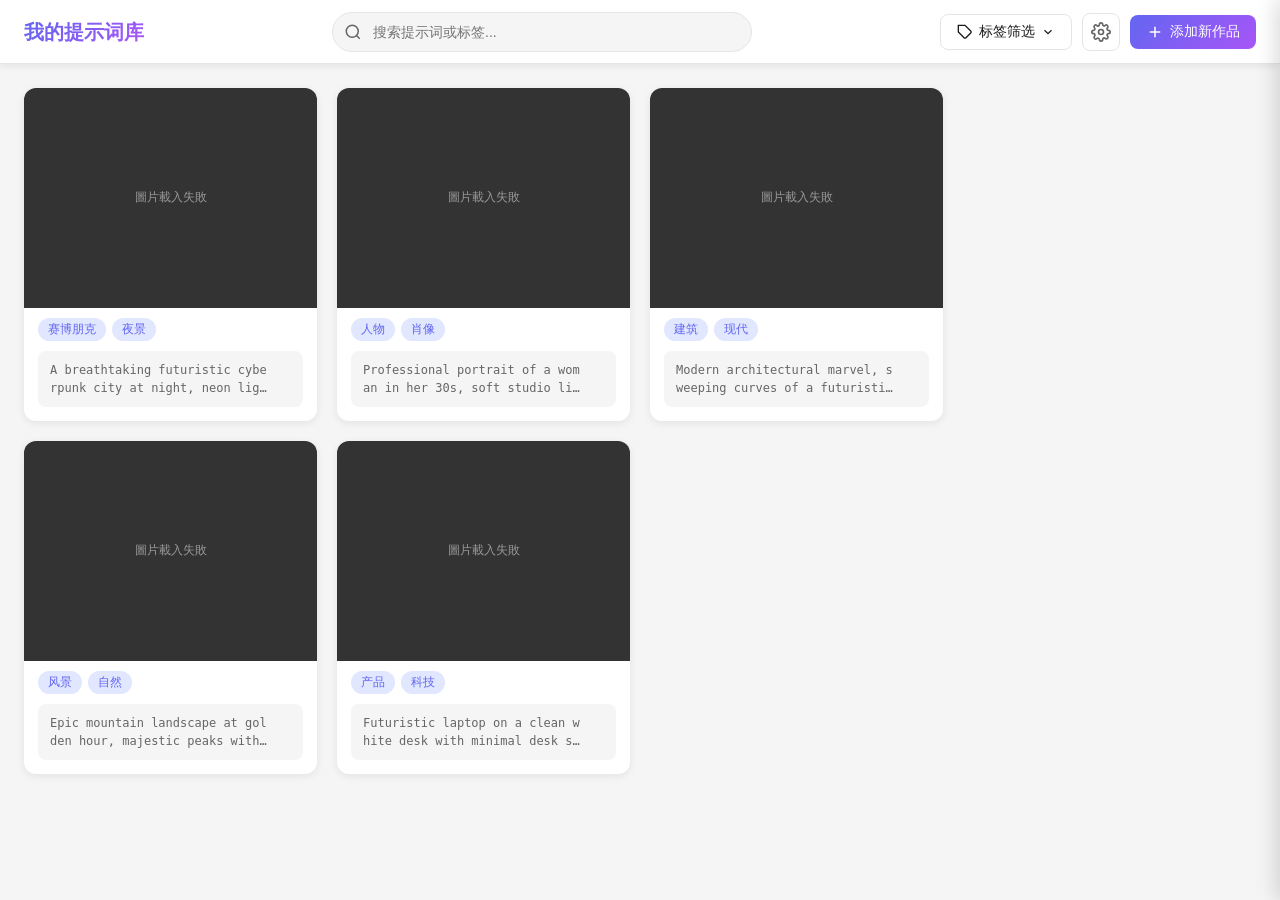
==== index.html @ a00c1ee7 "推翻重写：我的提示词库 - localStorage 本地提示词收藏管理工具" ====
<!DOCTYPE html>
<html lang="zh-CN">
<head>
  <meta charset="UTF-8">
  <meta name="viewport" content="width=device-width, initial-scale=1.0">
  <title>我的提示词库</title>
  <link rel="stylesheet" href="styles.css">
</head>
<body>
  <!-- 顶部导航栏 -->
  <nav class="navbar" id="navbar">
    <div class="nav-left">
      <h1 class="app-title">我的提示词库</h1>
    </div>
    <div class="nav-center">
      <div class="search-box">
        <svg class="search-icon" viewBox="0 0 24 24" width="18" height="18" fill="none" stroke="currentColor" stroke-width="2">
          <circle cx="11" cy="11" r="8"></circle>
          <line x1="21" y1="21" x2="16.65" y2="16.65"></line>
        </svg>
        <input type="text" id="searchInput" placeholder="搜索提示词或标签..." autocomplete="off">
      </div>
    </div>
    <div class="nav-right">
      <div class="tag-filter-wrapper">
        <button class="btn btn-outline" id="tagFilterBtn">
          <svg viewBox="0 0 24 24" width="16" height="16" fill="none" stroke="currentColor" stroke-width="2">
            <path d="M20.59 13.41l-7.17 7.17a2 2 0 01-2.83 0L2 12V2h10l8.59 8.59a2 2 0 010 2.82z"></path>
            <line x1="7" y1="7" x2="7.01" y2="7"></line>
          </svg>
          标签筛选
          <svg viewBox="0 0 24 24" width="14" height="14" fill="none" stroke="currentColor" stroke-width="2">
            <polyline points="6 9 12 15 18 9"></polyline>
          </svg>
        </button>
        <div class="tag-dropdown" id="tagDropdown"></div>
      </div>
      <button class="btn btn-icon" id="settingsBtn" title="数据管理">
        <svg viewBox="0 0 24 24" width="20" height="20" fill="none" stroke="currentColor" stroke-width="2">
          <circle cx="12" cy="12" r="3"></circle>
          <path d="M19.4 15a1.65 1.65 0 00.33 1.82l.06.06a2 2 0 010 2.83 2 2 0 01-2.83 0l-.06-.06a1.65 1.65 0 00-1.82-.33 1.65 1.65 0 00-1 1.51V21a2 2 0 01-4 0v-.09A1.65 1.65 0 009 19.4a1.65 1.65 0 00-1.82.33l-.06.06a2 2 0 01-2.83-2.83l.06-.06A1.65 1.65 0 004.68 15a1.65 1.65 0 00-1.51-1H3a2 2 0 010-4h.09A1.65 1.65 0 004.6 9a1.65 1.65 0 00-.33-1.82l-.06-.06a2 2 0 012.83-2.83l.06.06A1.65 1.65 0 009 4.68a1.65 1.65 0 001-1.51V3a2 2 0 014 0v.09a1.65 1.65 0 001 1.51 1.65 1.65 0 001.82-.33l.06-.06a2 2 0 012.83 2.83l-.06.06A1.65 1.65 0 0019.4 9a1.65 1.65 0 001.51 1H21a2 2 0 010 4h-.09a1.65 1.65 0 00-1.51 1z"></path>
        </svg>
      </button>
      <button class="btn btn-primary" id="addBtn">
        <svg viewBox="0 0 24 24" width="18" height="18" fill="none" stroke="currentColor" stroke-width="2">
          <line x1="12" y1="5" x2="12" y2="19"></line>
          <line x1="5" y1="12" x2="19" y2="12"></line>
        </svg>
        添加新作品
      </button>
    </div>
  </nav>

  <!-- 主画廊区 -->
  <main class="gallery-container" id="galleryContainer">
    <div class="gallery" id="gallery"></div>
    <div class="empty-state" id="emptyState" style="display:none;">
      <svg viewBox="0 0 24 24" width="64" height="64" fill="none" stroke="var(--text-secondary)" stroke-width="1">
        <path d="M21 16V8a2 2 0 00-1-1.73l-7-4a2 2 0 00-2 0l-7 4A2 2 0 003 8v8a2 2 0 001 1.73l7 4a2 2 0 002 0l7-4A2 2 0 0021 16z"></path>
        <polyline points="3.27 6.96 12 12.01 20.73 6.96"></polyline>
        <line x1="12" y1="22.08" x2="12" y2="12"></line>
      </svg>
      <p>还没有作品，点击上方按钮添加</p>
    </div>
  </main>

  <!-- 作品详情模态框 -->
  <div class="modal-overlay" id="detailModal">
    <div class="modal-detail">
      <button class="modal-close" id="detailClose">&times;</button>
      <div class="detail-content">
        <div class="detail-image-col">
          <img id="detailImage" src="" alt="作品图片">
        </div>
        <div class="detail-info-col">
          <div class="detail-tags" id="detailTags"></div>
          <div class="detail-prompt-card">
            <h3>提示词</h3>
            <pre id="detailPrompt"></pre>
            <button class="btn btn-primary btn-copy-prompt" id="detailCopyBtn">一键复制</button>
          </div>
          <div class="detail-image-url">
            <details>
              <summary>图片链接</summary>
              <code id="detailImageUrl"></code>
            </details>
          </div>
          <div class="detail-actions">
            <button class="btn btn-outline" id="detailEditBtn">
              <svg viewBox="0 0 24 24" width="16" height="16" fill="none" stroke="currentColor" stroke-width="2">
                <path d="M11 4H4a2 2 0 00-2 2v14a2 2 0 002 2h14a2 2 0 002-2v-7"></path>
                <path d="M18.5 2.5a2.121 2.121 0 013 3L12 15l-4 1 1-4 9.5-9.5z"></path>
              </svg>
              编辑
            </button>
            <button class="btn btn-danger" id="detailDeleteBtn">
              <svg viewBox="0 0 24 24" width="16" height="16" fill="none" stroke="currentColor" stroke-width="2">
                <polyline points="3 6 5 6 21 6"></polyline>
                <path d="M19 6v14a2 2 0 01-2 2H7a2 2 0 01-2-2V6m3 0V4a2 2 0 012-2h4a2 2 0 012 2v2"></path>
              </svg>
              删除
            </button>
          </div>
        </div>
      </div>
    </div>
  </div>

  <!-- 添加/编辑作品表单模态框 -->
  <div class="modal-overlay" id="formModal">
    <div class="modal-form">
      <button class="modal-close" id="formClose">&times;</button>
      <h2 id="formTitle">添加作品</h2>
      <form id="workForm">
        <div class="form-group">
          <label for="imageUrl">图片链接</label>
          <input type="text" id="imageUrl" placeholder="https://... 或 本地路径" required>
          <div class="image-preview" id="imagePreview" style="display:none;">
            <img id="previewImg" src="" alt="预览">
          </div>
        </div>
        <div class="form-group">
          <label for="prompt">提示词</label>
          <textarea id="prompt" rows="5" placeholder="输入提示词..." required></textarea>
        </div>
        <div class="form-group">
          <label for="tags">标签（逗号分隔）</label>
          <input type="text" id="tags" placeholder="赛博朋克, 风景, 人物...">
          <div class="tag-suggestions" id="tagSuggestions"></div>
        </div>
        <div class="form-group">
          <label for="note">备注（可选）</label>
          <textarea id="note" rows="3" placeholder="添加备注..."></textarea>
        </div>
        <div class="form-actions">
          <button type="submit" class="btn btn-primary" id="formSubmitBtn">保存</button>
          <button type="button" class="btn btn-outline" id="formCancelBtn">取消</button>
        </div>
      </form>
    </div>
  </div>

  <!-- 设置与数据管理面板（右侧滑出抽屉） -->
  <div class="settings-overlay" id="settingsOverlay"></div>
  <div class="settings-panel" id="settingsPanel">
    <div class="settings-header">
      <h2>数据管理</h2>
      <button class="modal-close" id="settingsClose">&times;</button>
    </div>
    <div class="settings-body">
      <div class="setting-item">
        <div class="setting-info">
          <h4>导出数据</h4>
          <p>将所有作品导出为 JSON 文件</p>
        </div>
        <button class="btn btn-outline" id="exportBtn">导出</button>
      </div>
      <div class="setting-item">
        <div class="setting-info">
          <h4>导入数据</h4>
          <p>从 JSON 文件导入，将覆盖现有数据</p>
        </div>
        <button class="btn btn-outline" id="importBtn">导入</button>
        <input type="file" id="importFile" accept=".json" style="display:none;">
      </div>
      <div class="setting-item">
        <div class="setting-info">
          <h4>重置为示例数据</h4>
          <p>清除所有数据，恢复为默认示例</p>
        </div>
        <button class="btn btn-outline btn-warning" id="resetBtn">重置</button>
      </div>
      <div class="setting-item">
        <div class="setting-info">
          <h4>暗黑模式</h4>
          <p>切换浅色/深色主题</p>
        </div>
        <label class="switch">
          <input type="checkbox" id="darkModeToggle">
          <span class="slider"></span>
        </label>
      </div>
      <div class="setting-item">
        <div class="setting-info">
          <h4>存储统计</h4>
          <p id="storageStats">-- 作品 | 占用 --</p>
        </div>
      </div>
      <div class="setting-item">
        <div class="setting-info">
          <h4>隐私说明</h4>
          <p>所有数据仅存储在您的浏览器本地（localStorage），不会上传至任何服务器。</p>
        </div>
      </div>
    </div>
  </div>

  <!-- Toast 提示组件 -->
  <div class="toast-container" id="toastContainer"></div>

  <script src="app.js"></script>
</body>
</html>
---- styles.css ----
/* ===== CSS 变量体系 ===== */
:root {
  --bg: #f5f5f5;
  --surface: #ffffff;
  --text: #1a1a1a;
  --text-secondary: #666666;
  --primary: #6366f1;
  --primary-hover: #4f46e5;
  --primary-light: #e0e7ff;
  --danger: #ef4444;
  --danger-hover: #dc2626;
  --border: #e5e5e5;
  --shadow: 0 2px 8px rgba(0,0,0,0.08);
  --shadow-hover: 0 8px 25px rgba(0,0,0,0.15);
  --radius: 12px;
  --radius-sm: 8px;
  --transition: 0.25s ease;
}

/* ===== 暗黑模式 ===== */
body.dark {
  --bg: #0a0a0a;
  --surface: #1a1a1a;
  --text: #e5e5e5;
  --text-secondary: #999999;
  --border: #333333;
  --shadow: 0 2px 8px rgba(0,0,0,0.3);
  --shadow-hover: 0 8px 25px rgba(0,0,0,0.5);
}

/* ===== 基础重置 ===== */
*, *::before, *::after {
  margin: 0;
  padding: 0;
  box-sizing: border-box;
}

body {
  font-family: -apple-system, BlinkMacSystemFont, "Segoe UI", Roboto, "Helvetica Neue", Arial, "Noto Sans SC", sans-serif;
  background: var(--bg);
  color: var(--text);
  line-height: 1.6;
  transition: background var(--transition), color var(--transition);
  min-height: 100vh;
}

/* ===== 导航栏 ===== */
.navbar {
  position: sticky;
  top: 0;
  z-index: 100;
  display: flex;
  align-items: center;
  justify-content: space-between;
  height: 64px;
  padding: 0 24px;
  background: var(--surface);
  border-bottom: 1px solid var(--border);
  box-shadow: var(--shadow);
  transition: background var(--transition), box-shadow var(--transition);
}

.nav-left {
  flex-shrink: 0;
}

.app-title {
  font-size: 20px;
  font-weight: 700;
  background: linear-gradient(135deg, var(--primary), #a855f7);
  -webkit-background-clip: text;
  -webkit-text-fill-color: transparent;
  background-clip: text;
}

.nav-center {
  flex: 1;
  max-width: 420px;
  margin: 0 24px;
}

.search-box {
  position: relative;
  display: flex;
  align-items: center;
}

.search-icon {
  position: absolute;
  left: 12px;
  color: var(--text-secondary);
  pointer-events: none;
}

.search-box input {
  width: 100%;
  height: 40px;
  padding: 0 16px 0 40px;
  border: 1px solid var(--border);
  border-radius: 20px;
  background: var(--bg);
  color: var(--text);
  font-size: 14px;
  outline: none;
  transition: border var(--transition), box-shadow var(--transition);
}

.search-box input:focus {
  border-color: var(--primary);
  box-shadow: 0 0 0 3px var(--primary-light);
}

.nav-right {
  display: flex;
  align-items: center;
  gap: 10px;
  flex-shrink: 0;
}

/* ===== 按钮 ===== */
.btn {
  display: inline-flex;
  align-items: center;
  gap: 6px;
  padding: 8px 16px;
  border: none;
  border-radius: var(--radius-sm);
  font-size: 14px;
  font-weight: 500;
  cursor: pointer;
  transition: all var(--transition);
  white-space: nowrap;
}

.btn-primary {
  background: linear-gradient(135deg, var(--primary), #a855f7);
  color: #fff;
}

.btn-primary:hover {
  opacity: 0.9;
  transform: translateY(-1px);
  box-shadow: 0 4px 12px rgba(99,102,241,0.4);
}

.btn-outline {
  background: transparent;
  border: 1px solid var(--border);
  color: var(--text);
}

.btn-outline:hover {
  background: var(--bg);
  border-color: var(--primary);
  color: var(--primary);
}

.btn-danger {
  background: transparent;
  border: 1px solid var(--danger);
  color: var(--danger);
}

.btn-danger:hover {
  background: var(--danger);
  color: #fff;
}

.btn-warning {
  border-color: #f59e0b;
  color: #f59e0b;
}

.btn-warning:hover {
  background: #f59e0b;
  color: #fff;
}

.btn-icon {
  background: transparent;
  border: 1px solid var(--border);
  color: var(--text-secondary);
  width: 38px;
  height: 38px;
  padding: 0;
  display: flex;
  align-items: center;
  justify-content: center;
  border-radius: var(--radius-sm);
  cursor: pointer;
  transition: all var(--transition);
}

.btn-icon:hover {
  background: var(--bg);
  color: var(--text);
}

/* ===== 标签筛选下拉 ===== */
.tag-filter-wrapper {
  position: relative;
}

.tag-dropdown {
  display: none;
  position: absolute;
  top: calc(100% + 6px);
  right: 0;
  min-width: 180px;
  max-height: 280px;
  overflow-y: auto;
  background: var(--surface);
  border: 1px solid var(--border);
  border-radius: var(--radius-sm);
  box-shadow: var(--shadow-hover);
  padding: 8px;
  z-index: 200;
}

.tag-dropdown.show {
  display: block;
}

.tag-dropdown .tag-option {
  display: block;
  width: 100%;
  text-align: left;
  padding: 6px 12px;
  border: none;
  background: transparent;
  color: var(--text);
  font-size: 14px;
  border-radius: 6px;
  cursor: pointer;
  transition: background var(--transition);
}

.tag-dropdown .tag-option:hover {
  background: var(--bg);
}

.tag-dropdown .tag-option.active {
  background: var(--primary-light);
  color: var(--primary);
  font-weight: 600;
}

/* ===== 主画廊区 - 瀑布流 ===== */
.gallery-container {
  max-width: 1400px;
  margin: 0 auto;
  padding: 24px;
  min-height: calc(100vh - 64px);
}

.gallery {
  column-count: 4;
  column-gap: 20px;
}

/* ===== 卡片 ===== */
.card {
  break-inside: avoid;
  margin-bottom: 20px;
  background: var(--surface);
  border-radius: var(--radius);
  overflow: hidden;
  box-shadow: var(--shadow);
  transition: transform var(--transition), box-shadow var(--transition);
  cursor: pointer;
}

.card:hover {
  transform: translateY(-4px);
  box-shadow: var(--shadow-hover);
}

.card-image-wrapper {
  position: relative;
  overflow: hidden;
  background: var(--bg);
}

.card-image-wrapper img {
  width: 100%;
  display: block;
  object-fit: cover;
}

/* 图片遮罩层 */
.card-overlay {
  position: absolute;
  inset: 0;
  background: rgba(0,0,0,0.45);
  display: flex;
  align-items: center;
  justify-content: center;
  gap: 12px;
  opacity: 0;
  transition: opacity var(--transition);
}

.card-image-wrapper:hover .card-overlay {
  opacity: 1;
}

.card-overlay-btn {
  width: 40px;
  height: 40px;
  border-radius: 50%;
  border: 2px solid #fff;
  background: rgba(255,255,255,0.2);
  color: #fff;
  display: flex;
  align-items: center;
  justify-content: center;
  cursor: pointer;
  transition: background var(--transition);
  backdrop-filter: blur(4px);
}

.card-overlay-btn:hover {
  background: rgba(255,255,255,0.4);
}

.card-overlay-btn svg {
  width: 18px;
  height: 18px;
}

/* 标签徽章 */
.card-tags {
  padding: 10px 14px 0;
  display: flex;
  flex-wrap: wrap;
  gap: 6px;
}

.tag-badge {
  display: inline-block;
  padding: 2px 10px;
  background: var(--primary-light);
  color: var(--primary);
  border-radius: 20px;
  font-size: 12px;
  font-weight: 500;
}

/* 提示词复制区 */
.card-prompt {
  margin: 10px 14px 14px;
  padding: 10px 12px;
  background: var(--bg);
  border-radius: var(--radius-sm);
  font-size: 13px;
  line-height: 1.5;
  color: var(--text-secondary);
  cursor: pointer;
  position: relative;
  transition: background var(--transition);
  display: flex;
  align-items: flex-start;
  justify-content: space-between;
  gap: 8px;
}

.card-prompt:hover {
  background: var(--border);
}

.card-prompt-text {
  flex: 1;
  display: -webkit-box;
  -webkit-line-clamp: 2;
  -webkit-box-orient: vertical;
  overflow: hidden;
  font-family: "SF Mono", "Fira Code", "Consolas", monospace;
  font-size: 12px;
  white-space: pre-wrap;
  word-break: break-all;
}

.card-copy-icon {
  flex-shrink: 0;
  opacity: 0;
  transition: opacity var(--transition);
  color: var(--primary);
}

.card-prompt:hover .card-copy-icon {
  opacity: 1;
}

.card-copy-icon.copied {
  color: #22c55e;
}

/* ===== 空状态 ===== */
.empty-state {
  display: flex;
  flex-direction: column;
  align-items: center;
  justify-content: center;
  padding: 80px 20px;
  color: var(--text-secondary);
  text-align: center;
}

.empty-state svg {
  margin-bottom: 20px;
  opacity: 0.4;
}

.empty-state p {
  font-size: 16px;
}

/* ===== 模态框通用 ===== */
.modal-overlay {
  position: fixed;
  inset: 0;
  background: rgba(0,0,0,0.6);
  display: flex;
  align-items: center;
  justify-content: center;
  z-index: 1000;
  opacity: 0;
  pointer-events: none;
  transition: opacity 0.3s ease;
  backdrop-filter: blur(4px);
}

.modal-overlay.show {
  opacity: 1;
  pointer-events: auto;
}

.modal-close {
  position: absolute;
  top: 12px;
  right: 16px;
  width: 36px;
  height: 36px;
  border: none;
  background: transparent;
  font-size: 28px;
  color: var(--text-secondary);
  cursor: pointer;
  border-radius: 50%;
  display: flex;
  align-items: center;
  justify-content: center;
  transition: background var(--transition);
  z-index: 10;
}

.modal-close:hover {
  background: var(--bg);
}

/* ===== 详情模态框 ===== */
.modal-detail {
  width: 90%;
  max-width: 1200px;
  height: 90vh;
  background: #121212;
  border-radius: var(--radius);
  overflow: hidden;
  position: relative;
  transform: scale(0.95);
  transition: transform 0.3s ease;
}

body.dark .modal-detail {
  background: #121212;
}

.modal-overlay.show .modal-detail {
  transform: scale(1);
}

.detail-content {
  display: flex;
  height: 100%;
}

.detail-image-col {
  flex: 0 0 60%;
  background: #000;
  display: flex;
  align-items: center;
  justify-content: center;
  cursor: pointer;
  overflow: hidden;
}

.detail-image-col img {
  max-width: 100%;
  max-height: 100%;
  object-fit: contain;
}

.detail-info-col {
  flex: 0 0 40%;
  background: #1E1E1E;
  padding: 32px 24px;
  overflow-y: auto;
  color: #e5e5e5;
}

body.dark .detail-info-col {
  background: #1E1E1E;
}

.detail-tags {
  display: flex;
  flex-wrap: wrap;
  gap: 8px;
  margin-bottom: 20px;
}

.detail-tags .tag-badge {
  background: rgba(99,102,241,0.2);
  color: #a5b4fc;
}

.detail-prompt-card {
  background: #2a2a2a;
  border-radius: var(--radius-sm);
  padding: 16px;
  margin-bottom: 20px;
}

body.dark .detail-prompt-card {
  background: #2a2a2a;
}

.detail-prompt-card h3 {
  font-size: 14px;
  color: #999;
  margin-bottom: 10px;
  text-transform: uppercase;
  letter-spacing: 1px;
}

.detail-prompt-card pre {
  font-family: "SF Mono", "Fira Code", "Consolas", monospace;
  font-size: 13px;
  line-height: 1.6;
  color: #e5e5e5;
  white-space: pre-wrap;
  word-break: break-word;
  max-height: 240px;
  overflow-y: auto;
  margin-bottom: 16px;
}

.btn-copy-prompt {
  width: 100%;
  padding: 12px;
  font-size: 15px;
}

.detail-image-url {
  margin-bottom: 20px;
}

.detail-image-url details {
  color: #999;
  font-size: 13px;
  cursor: pointer;
}

.detail-image-url summary {
  margin-bottom: 8px;
  color: #aaa;
}

.detail-image-url code {
  display: block;
  padding: 8px 12px;
  background: #2a2a2a;
  border-radius: 6px;
  font-size: 12px;
  word-break: break-all;
  color: #ccc;
}

.detail-actions {
  display: flex;
  gap: 12px;
}

.detail-actions .btn {
  flex: 1;
  justify-content: center;
}

/* ===== 表单模态框 ===== */
.modal-form {
  width: 500px;
  max-width: 90vw;
  max-height: 90vh;
  overflow-y: auto;
  background: var(--surface);
  border-radius: var(--radius);
  padding: 32px 28px;
  position: relative;
  transform: translateY(20px);
  transition: transform 0.3s ease;
}

.modal-overlay.show .modal-form {
  transform: translateY(0);
}

.modal-form h2 {
  font-size: 22px;
  margin-bottom: 24px;
  color: var(--text);
}

.form-group {
  margin-bottom: 20px;
}

.form-group label {
  display: block;
  font-size: 14px;
  font-weight: 600;
  color: var(--text);
  margin-bottom: 6px;
}

.form-group input[type="text"],
.form-group textarea {
  width: 100%;
  padding: 10px 14px;
  border: 1px solid var(--border);
  border-radius: var(--radius-sm);
  background: var(--bg);
  color: var(--text);
  font-size: 14px;
  font-family: inherit;
  outline: none;
  transition: border var(--transition), box-shadow var(--transition);
}

.form-group input[type="text"]:focus,
.form-group textarea:focus {
  border-color: var(--primary);
  box-shadow: 0 0 0 3px var(--primary-light);
}

.form-group textarea {
  resize: vertical;
  font-family: "SF Mono", "Fira Code", "Consolas", monospace;
  font-size: 13px;
}

.image-preview {
  margin-top: 12px;
  border-radius: var(--radius-sm);
  overflow: hidden;
  border: 1px solid var(--border);
}

.image-preview img {
  width: 100%;
  max-height: 200px;
  object-fit: contain;
  background: var(--bg);
}

.tag-suggestions {
  display: flex;
  flex-wrap: wrap;
  gap: 6px;
  margin-top: 8px;
}

.tag-suggestion-chip {
  padding: 3px 10px;
  background: var(--bg);
  border: 1px solid var(--border);
  border-radius: 20px;
  font-size: 12px;
  cursor: pointer;
  transition: all var(--transition);
}

.tag-suggestion-chip:hover {
  background: var(--primary-light);
  border-color: var(--primary);
  color: var(--primary);
}

.form-actions {
  display: flex;
  gap: 12px;
  margin-top: 24px;
}

.form-actions .btn {
  flex: 1;
  justify-content: center;
  padding: 10px;
}

/* ===== 设置面板（右侧滑出抽屉） ===== */
.settings-overlay {
  position: fixed;
  inset: 0;
  background: rgba(0,0,0,0.4);
  z-index: 900;
  opacity: 0;
  pointer-events: none;
  transition: opacity 0.3s ease;
}

.settings-overlay.show {
  opacity: 1;
  pointer-events: auto;
}

.settings-panel {
  position: fixed;
  top: 0;
  right: 0;
  width: 400px;
  max-width: 90vw;
  height: 100vh;
  background: var(--surface);
  box-shadow: -4px 0 20px rgba(0,0,0,0.15);
  z-index: 950;
  transform: translateX(100%);
  transition: transform 0.35s ease;
  overflow-y: auto;
}

.settings-panel.show {
  transform: translateX(0);
}

.settings-header {
  display: flex;
  align-items: center;
  justify-content: space-between;
  padding: 20px 24px;
  border-bottom: 1px solid var(--border);
}

.settings-header h2 {
  font-size: 18px;
  color: var(--text);
}

.settings-body {
  padding: 8px 0;
}

.setting-item {
  display: flex;
  align-items: center;
  justify-content: space-between;
  padding: 16px 24px;
  border-bottom: 1px solid var(--border);
}

.setting-item:last-child {
  border-bottom: none;
}

.setting-info h4 {
  font-size: 15px;
  font-weight: 600;
  color: var(--text);
  margin-bottom: 2px;
}

.setting-info p {
  font-size: 13px;
  color: var(--text-secondary);
  line-height: 1.4;
}

/* 开关切换 */
.switch {
  position: relative;
  width: 48px;
  height: 26px;
  flex-shrink: 0;
}

.switch input {
  opacity: 0;
  width: 0;
  height: 0;
}

.slider {
  position: absolute;
  inset: 0;
  background: #ccc;
  border-radius: 26px;
  cursor: pointer;
  transition: var(--transition);
}

.slider::before {
  content: "";
  position: absolute;
  width: 20px;
  height: 20px;
  left: 3px;
  bottom: 3px;
  background: #fff;
  border-radius: 50%;
  transition: var(--transition);
}

.switch input:checked + .slider {
  background: var(--primary);
}

.switch input:checked + .slider::before {
  transform: translateX(22px);
}

/* ===== Toast 提示组件 ===== */
.toast-container {
  position: fixed;
  top: 80px;
  left: 50%;
  transform: translateX(-50%);
  z-index: 9999;
  display: flex;
  flex-direction: column;
  align-items: center;
  gap: 8px;
  pointer-events: none;
}

.toast {
  padding: 10px 24px;
  background: var(--text);
  color: var(--bg);
  border-radius: 8px;
  font-size: 14px;
  font-weight: 500;
  box-shadow: 0 4px 16px rgba(0,0,0,0.2);
  animation: toastIn 0.3s ease, toastOut 0.3s ease 2.2s forwards;
  pointer-events: auto;
}

@keyframes toastIn {
  from { opacity: 0; transform: translateY(-20px); }
  to   { opacity: 1; transform: translateY(0); }
}

@keyframes toastOut {
  from { opacity: 1; transform: translateY(0); }
  to   { opacity: 0; transform: translateY(-20px); }
}

/* ===== 响应式 ===== */

/* 平板 ≤1024px */
@media (max-width: 1024px) {
  .gallery {
    column-count: 3;
  }

  .detail-content {
    flex-direction: column;
  }

  .detail-image-col {
    flex: 0 0 50%;
  }

  .detail-info-col {
    flex: 0 0 50%;
  }
}

/* 手机 ≤768px */
@media (max-width: 768px) {
  .navbar {
    flex-wrap: wrap;
    height: auto;
    padding: 12px 16px;
    gap: 10px;
  }

  .nav-left {
    order: 1;
  }

  .nav-right {
    order: 2;
    margin-left: auto;
  }

  .nav-center {
    order: 3;
    max-width: 100%;
    margin: 0;
    width: 100%;
  }

  .gallery {
    column-count: 2;
    column-gap: 12px;
  }

  .gallery-container {
    padding: 16px;
  }

  .card {
    margin-bottom: 12px;
  }

  .modal-detail {
    width: 95%;
    height: 95vh;
  }

  .detail-content {
    flex-direction: column;
  }

  .detail-image-col,
  .detail-info-col {
    flex: none;
  }

  .detail-image-col {
    height: 40vh;
  }

  .detail-info-col {
    height: 55vh;
  }

  .modal-form {
    padding: 24px 20px;
  }

  .settings-panel {
    width: 100%;
  }
}

/* 小手机 ≤480px */
@media (max-width: 480px) {
  .gallery {
    column-count: 2;
  }

  .btn-primary span.hide-sm,
  .btn-outline span.hide-sm {
    display: none;
  }

  .app-title {
    font-size: 17px;
  }
}
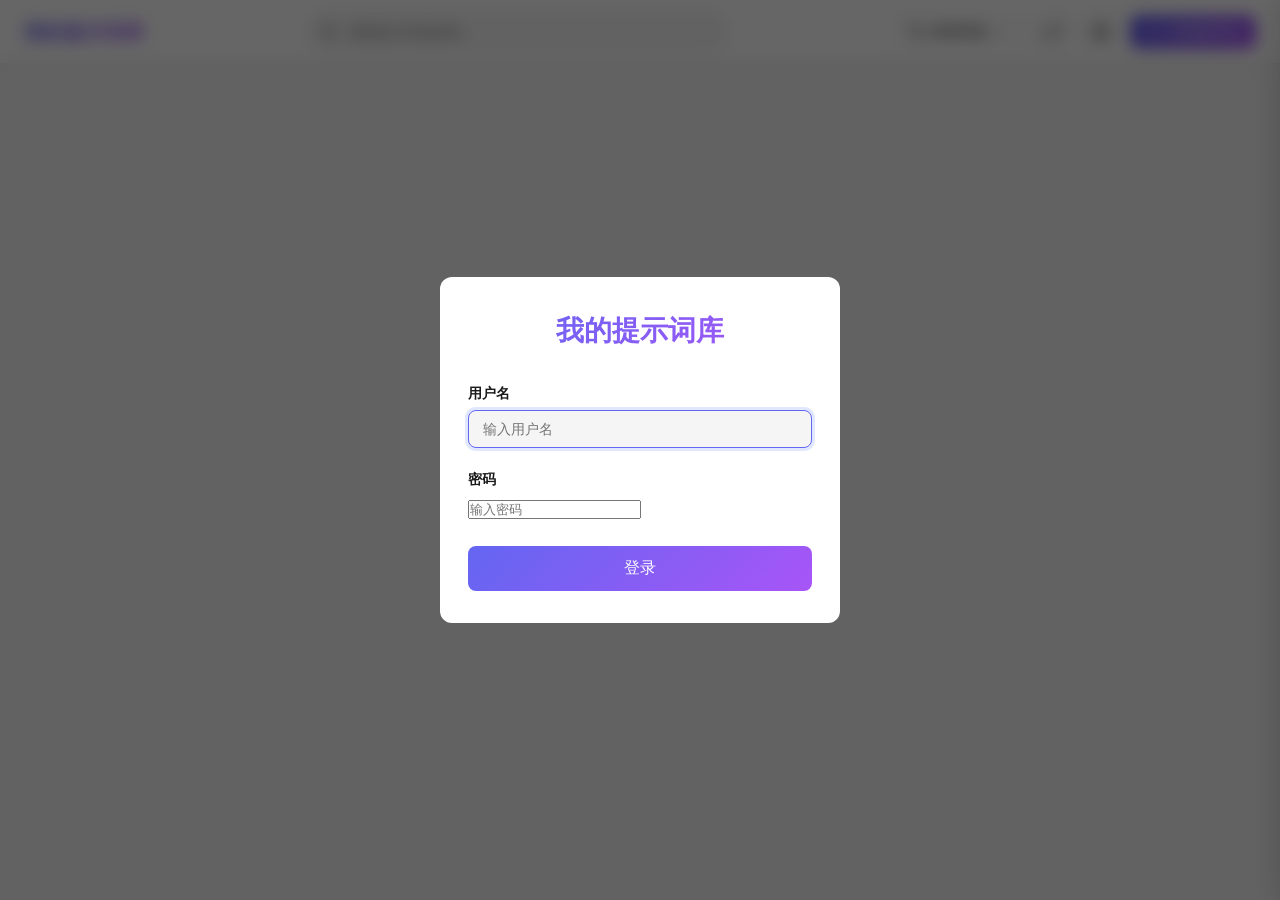
==== commit 7bfa326d: "简化登录：固定账号密码门禁，去掉注册，登录后全量同步" ====
--- a/index.html
+++ b/index.html
@@ -5,6 +5,15 @@
   <meta name="viewport" content="width=device-width, initial-scale=1.0">
   <title>我的提示词库</title>
   <link rel="stylesheet" href="styles.css">
+  <!-- Supabase 客户端 JS 库 -->
+  <script src="https://cdn.jsdelivr.net/npm/@supabase/supabase-js@2/dist/umd/supabase.min.js"></script>
+  <!-- 用户 Supabase 配置 — 请在此填写你的项目 URL 和 anon key -->
+  <script>
+    window.SUPABASE_CONFIG = {
+      url: '',       // 如 'https://xxxxx.supabase.co'
+      anonKey: ''    // 如 'eyJ......'
+    };
+  </script>
 </head>
 <body>
   <!-- 顶部导航栏 -->
@@ -35,6 +44,14 @@
         </button>
         <div class="tag-dropdown" id="tagDropdown"></div>
       </div>
+      <!-- 同步状态图标 -->
+      <button class="btn btn-icon sync-status" id="syncStatusBtn" title="同步状态">
+        <svg id="syncIcon" viewBox="0 0 24 24" width="20" height="20" fill="none" stroke="currentColor" stroke-width="2">
+          <path d="M23 4v6h-6"/>
+          <path d="M1 20v-6h6"/>
+          <path d="M3.51 9a9 9 0 0114.85-3.36L23 10M1 14l4.64 4.36A9 9 0 0020.49 15"/>
+        </svg>
+      </button>
       <button class="btn btn-icon" id="settingsBtn" title="数据管理">
         <svg viewBox="0 0 24 24" width="20" height="20" fill="none" stroke="currentColor" stroke-width="2">
           <circle cx="12" cy="12" r="3"></circle>
@@ -189,8 +206,18 @@
       <div class="setting-item">
         <div class="setting-info">
           <h4>隐私说明</h4>
-          <p>所有数据仅存储在您的浏览器本地（localStorage），不会上传至任何服务器。</p>
-        </div>
+          <p>所有数据仅存储在您的浏览器本地（localStorage），同步到 Supabase 的数据需您自行配置。</p>
+        </div>
+      </div>
+      <div class="settings-section-divider">
+        <h3>账户与同步</h3>
+      </div>
+      <div class="setting-item" id="accountStatus">
+        <div class="setting-info">
+          <h4>登录状态</h4>
+          <p id="accountStatusText">未登录 — 同步功能不可用</p>
+        </div>
+        <!-- 退出登录按钮由 JS 动态生成 -->
       </div>
     </div>
   </div>
@@ -198,6 +225,27 @@
   <!-- Toast 提示组件 -->
   <div class="toast-container" id="toastContainer"></div>
 
+  <!-- 登录模态框（全屏遮罩，不可跳过） -->
+  <div class="modal-overlay login-overlay" id="loginModal">
+    <div class="modal-form login-form">
+      <h2>我的提示词库</h2>
+      <form id="loginForm">
+        <div class="form-group">
+          <label for="loginUsername">用户名</label>
+          <input type="text" id="loginUsername" placeholder="输入用户名" required autocomplete="username">
+        </div>
+        <div class="form-group">
+          <label for="loginPassword">密码</label>
+          <input type="password" id="loginPassword" placeholder="输入密码" required autocomplete="current-password">
+        </div>
+        <div class="form-actions">
+          <button type="submit" class="btn btn-primary">登录</button>
+        </div>
+      </form>
+    </div>
+  </div>
+
+  <script src="sync.js"></script>
   <script src="app.js"></script>
 </body>
 </html>
--- a/styles.css
+++ b/styles.css
@@ -784,6 +784,20 @@
   line-height: 1.4;
 }
 
+/* 设置面板分隔线 */
+.settings-section-divider {
+  padding: 16px 24px 8px;
+  border-top: 1px solid var(--border);
+}
+
+.settings-section-divider h3 {
+  font-size: 13px;
+  font-weight: 600;
+  color: var(--text-secondary);
+  text-transform: uppercase;
+  letter-spacing: 0.5px;
+}
+
 /* 开关切换 */
 .switch {
   position: relative;
@@ -827,6 +841,96 @@
   transform: translateX(22px);
 }
 
+/* ===== 同步状态图标 ===== */
+
+.sync-status {
+  position: relative;
+}
+
+.sync-status svg {
+  transition: all var(--transition);
+}
+
+/* 未登录 */
+.sync-status.sync-not-logged-in {
+  color: var(--text-secondary);
+  opacity: 0.4;
+}
+
+/* 同步中 — 旋转动画 */
+.sync-status.sync-syncing svg {
+  color: var(--primary);
+  animation: syncRotate 1.5s linear infinite;
+}
+
+@keyframes syncRotate {
+  from { transform: rotate(0deg); }
+  to   { transform: rotate(360deg); }
+}
+
+/* 已同步 */
+.sync-status.sync-synced {
+  color: #22c55e;
+}
+
+/* 同步失败 */
+.sync-status.sync-failed {
+  color: var(--danger);
+}
+
+.sync-status.sync-failed::after {
+  content: "!";
+  position: absolute;
+  top: -2px;
+  right: -2px;
+  width: 14px;
+  height: 14px;
+  background: var(--danger);
+  color: #fff;
+  font-size: 10px;
+  font-weight: 700;
+  line-height: 14px;
+  text-align: center;
+  border-radius: 50%;
+}
+
+/* 离线 */
+.sync-status.sync-offline {
+  color: #f59e0b;
+}
+
+/* ===== 登录模态框附加样式 ===== */
+
+/* 登录全屏遮罩 — 最高 z-index，无关闭按钮，不可跳过 */
+.login-overlay {
+  z-index: 9999 !important;
+  backdrop-filter: blur(8px);
+}
+
+.login-form {
+  text-align: center;
+  max-width: 400px;
+}
+
+.login-form h2 {
+  font-size: 28px;
+  margin-bottom: 28px;
+  background: linear-gradient(135deg, var(--primary), #a855f7);
+  -webkit-background-clip: text;
+  -webkit-text-fill-color: transparent;
+  background-clip: text;
+}
+
+.login-form .form-group {
+  text-align: left;
+}
+
+.login-form .btn-primary {
+  width: 100%;
+  padding: 12px;
+  font-size: 16px;
+}
+
 /* ===== Toast 提示组件 ===== */
 .toast-container {
   position: fixed;
